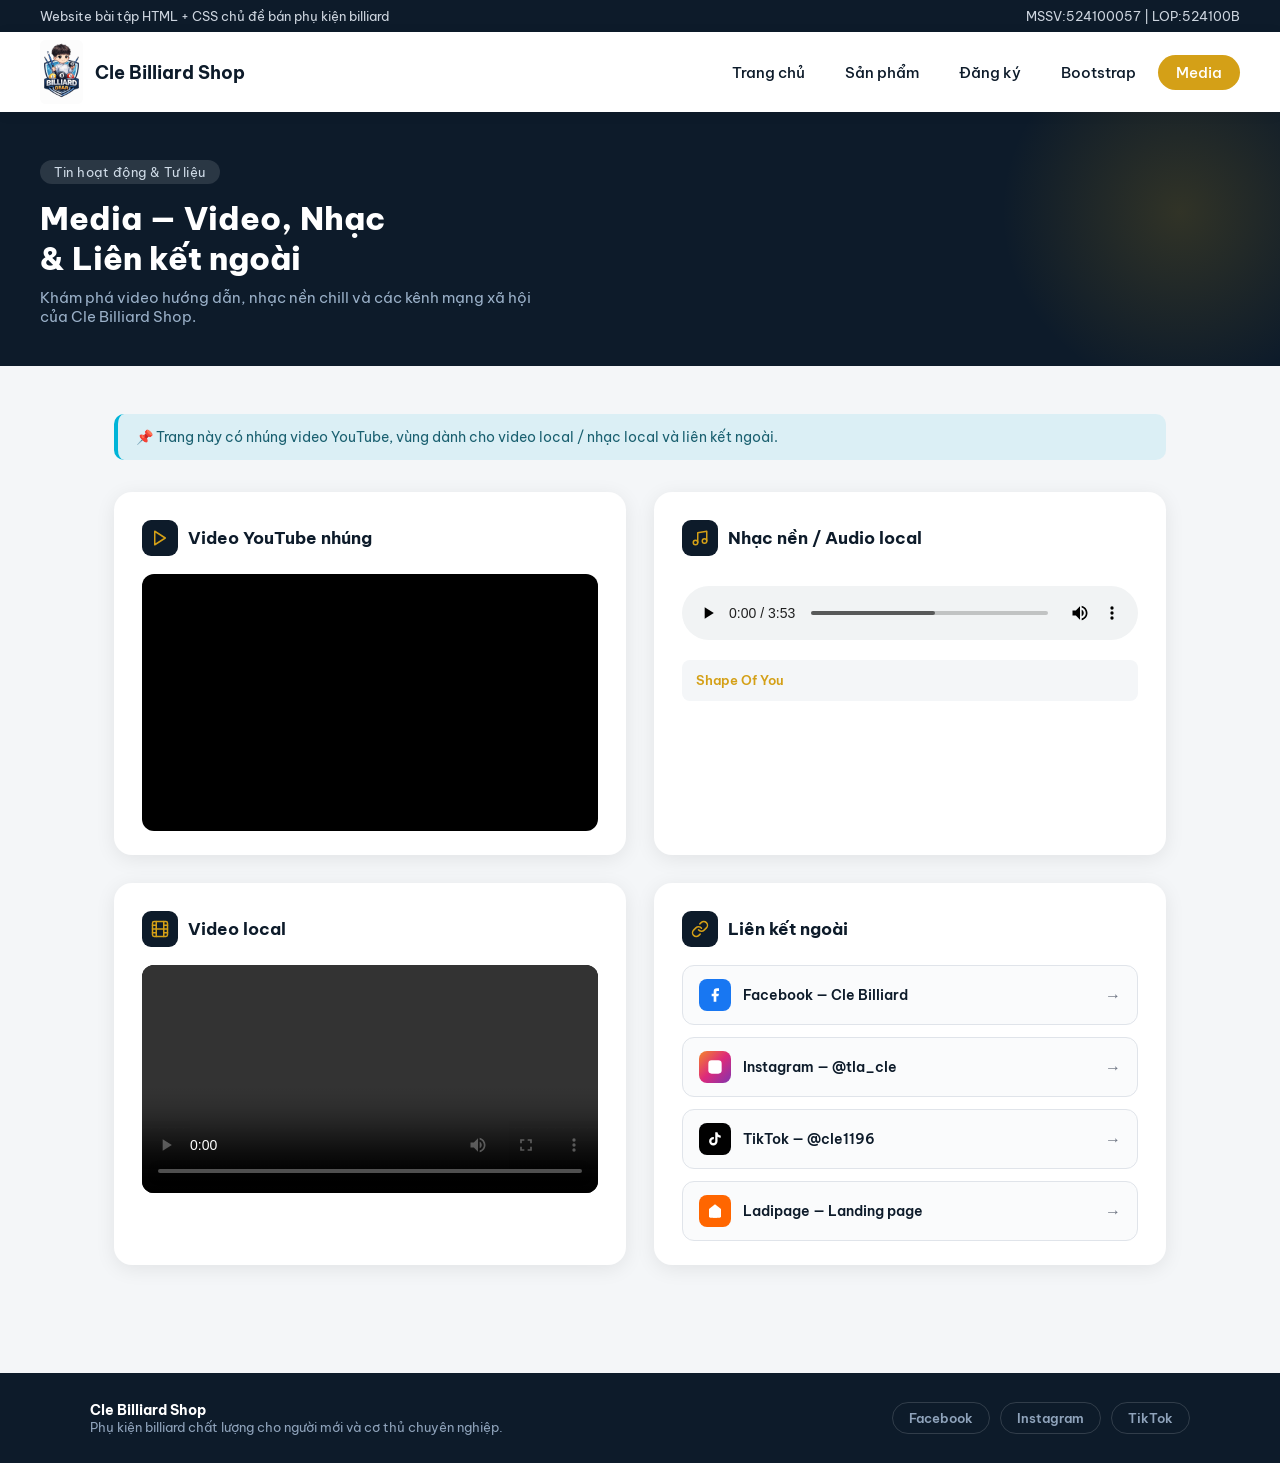
==== media.html @ d9ac8458 "upload" ====
<!DOCTYPE html>
<html lang="vi">
<head>
  <meta charset="UTF-8" />
  <meta name="viewport" content="width=device-width, initial-scale=1.0"/>
  <title>Media - Hoạt động - Tư liệu | Cle Billiard Shop</title>
  <link href="https://fonts.googleapis.com/css2?family=Be+Vietnam+Pro:wght@400;500;600;700;800&display=swap" rel="stylesheet"/>
  <style>
    *, *::before, *::after { box-sizing: border-box; margin: 0; padding: 0; }

    :root {
      --navy: #0d1b2a;
      --navy-light: #16263a;
      --gold: #d4a017;
      --gold-light: #f0b429;
      --teal: #00b4d8;
      --white: #ffffff;
      --gray-light: #f4f6f8;
      --gray-mid: #e0e4ea;
      --gray-text: #6b7280;
      --danger: #e53e3e;
      --font: 'Be Vietnam Pro', sans-serif;
    }

    body {
      font-family: var(--font);
      background: var(--gray-light);
      color: var(--navy);
      min-height: 100vh;
    }

    /* ── TOP BAR ── */
    .topbar {
      background: var(--navy);
      color: #cdd5df;
      font-size: 13px;
      padding: 8px 40px;
      display: flex;
      justify-content: space-between;
      align-items: center;
    }

    /* ── HEADER ── */
    header {
      background: var(--white);
      padding: 0 40px;
      display: flex;
      align-items: center;
      justify-content: space-between;
      height: 80px;
      box-shadow: 0 2px 12px rgba(0,0,0,0.07);
      position: sticky;
      top: 0;
      z-index: 100;
    }

    .logo-wrap {
      display: flex;
      align-items: center;
      gap: 12px;
      text-decoration: none;
    }

    .logo-img {
      height: 64px;
      width: auto;
      object-fit: contain;
      border-radius: 6px;
    }

    .logo-name {
      font-size: 18px;
      font-weight: 700;
      color: var(--navy);
    }

    nav { display: flex; gap: 4px; align-items: center; }

    nav a {
      text-decoration: none;
      color: var(--navy);
      font-weight: 500;
      font-size: 15px;
      padding: 8px 18px;
      border-radius: 50px;
      transition: background 0.2s;
    }

    nav a:hover { background: var(--gray-light); }
    nav a.active { background: var(--gold); color: var(--white); }

    /* ── HERO STRIP ── */
    .hero-strip {
      background: var(--navy);
      padding: 48px 40px 40px;
      position: relative;
      overflow: hidden;
    }

    .hero-strip::before {
      content: '';
      position: absolute;
      right: -80px; top: -80px;
      width: 360px; height: 360px;
      border-radius: 50%;
      background: radial-gradient(circle, rgba(212,160,23,0.18) 0%, transparent 70%);
    }

    .hero-strip .tag {
      display: inline-block;
      background: rgba(255,255,255,0.12);
      color: #d0dce8;
      font-size: 13px;
      padding: 4px 14px;
      border-radius: 50px;
      margin-bottom: 14px;
      letter-spacing: 0.04em;
    }

    .hero-strip h1 {
      font-size: 32px;
      font-weight: 800;
      color: var(--white);
      line-height: 1.25;
      max-width: 560px;
    }

    .hero-strip p {
      color: #9ab0c8;
      margin-top: 10px;
      font-size: 15px;
      max-width: 500px;
    }

    /* ── NOTICE BAR ── */
    .notice-bar {
      background: rgba(0, 180, 216, 0.1);
      border-left: 4px solid var(--teal);
      border-radius: 10px;
      padding: 14px 18px;
      color: #1a6070;
      font-size: 14px;
      margin-bottom: 32px;
    }

    /* ── MAIN LAYOUT ── */
    .page-body {
      max-width: 1100px;
      margin: 0 auto;
      padding: 48px 24px 80px;
    }

    /* ── GRID ── */
    .grid-2 {
      display: grid;
      grid-template-columns: 1fr 1fr;
      gap: 28px;
      margin-bottom: 28px;
    }

    /* ── CARDS ── */
    .media-card {
      background: var(--white);
      border-radius: 18px;
      padding: 28px 28px 24px;
      box-shadow: 0 4px 20px rgba(0,0,0,0.08);
      transition: transform 0.2s, box-shadow 0.2s;
    }

    .media-card:hover {
      transform: translateY(-3px);
      box-shadow: 0 10px 32px rgba(0,0,0,0.12);
    }

    .media-card h2 {
      font-size: 17px;
      font-weight: 700;
      color: var(--navy);
      margin-bottom: 18px;
      display: flex;
      align-items: center;
      gap: 10px;
    }

    .card-icon {
      width: 36px; height: 36px;
      border-radius: 9px;
      background: var(--navy);
      display: flex; align-items: center; justify-content: center;
      flex-shrink: 0;
    }

    .card-icon svg {
      width: 18px; height: 18px;
      stroke: var(--gold); fill: none;
      stroke-width: 2; stroke-linecap: round; stroke-linejoin: round;
    }

    /* ── VIDEO IFRAME ── */
    .video-wrapper {
      position: relative;
      padding-bottom: 56.25%;
      height: 0;
      border-radius: 12px;
      overflow: hidden;
      background: #000;
    }

    .video-wrapper iframe {
      position: absolute;
      top: 0; left: 0;
      width: 100%; height: 100%;
      border: none;
    }

    /* ── VIDEO LOCAL ── */
    .local-video {
      width: 100%;
      border-radius: 12px;
      background: #000;
      display: block;
    }

    /* ── AUDIO ── */
    .audio-player {
      width: 100%;
      margin: 12px 0 16px;
      accent-color: var(--gold);
    }

    .audio-note {
      font-size: 13px;
      color: var(--gray-text);
      background: var(--gray-light);
      border-radius: 8px;
      padding: 10px 14px;
      line-height: 1.6;
    }

    .audio-note strong { color: var(--navy); }
    .audio-note em { color: var(--gold); font-style: normal; font-weight: 600; }

    /* ── LINKS CARD ── */
    .link-list {
      list-style: none;
      display: flex;
      flex-direction: column;
      gap: 12px;
      margin-top: 4px;
    }

    .link-list li a {
      display: flex;
      align-items: center;
      gap: 12px;
      padding: 13px 16px;
      border-radius: 12px;
      border: 1.5px solid var(--gray-mid);
      text-decoration: none;
      color: var(--navy);
      font-weight: 600;
      font-size: 14px;
      background: #fafbfc;
      transition: border-color 0.2s, background 0.2s, transform 0.15s;
    }

    .link-list li a:hover {
      border-color: var(--gold);
      background: rgba(212,160,23,0.07);
      transform: translateX(4px);
    }

    .link-badge {
      width: 32px; height: 32px;
      border-radius: 8px;
      display: flex; align-items: center; justify-content: center;
      font-size: 16px;
      flex-shrink: 0;
    }

    .link-badge.fb   { background: #1877f2; }
    .link-badge.ig   { background: linear-gradient(135deg,#f58529,#dd2a7b,#8134af); }
    .link-badge.tt   { background: #010101; }
    .link-badge.lp   { background: #ff6600; }

    .link-badge svg {
      width: 16px; height: 16px;
      fill: white;
    }

    .link-arrow {
      margin-left: auto;
      color: var(--gray-text);
      font-size: 16px;
    }

    /* ── FOOTER ── */
    footer {
      background: var(--navy);
      color: #8fa3bb;
      padding: 28px 40px;
      font-size: 13px;
    }

    .footer-inner {
      max-width: 1100px;
      margin: 0 auto;
      display: flex;
      justify-content: space-between;
      align-items: center;
      flex-wrap: wrap;
      gap: 16px;
    }

    footer strong { color: var(--white); font-size: 14px; }

    .socials { display: flex; gap: 10px; }

    .socials a {
      color: #8fa3bb;
      text-decoration: none;
      font-weight: 600;
      font-size: 13px;
      padding: 7px 16px;
      border-radius: 50px;
      border: 1.5px solid rgba(255,255,255,0.15);
      transition: border-color 0.2s, color 0.2s;
    }

    .socials a:hover { border-color: var(--gold); color: var(--gold); }
  </style>
</head>
<body>

<!-- TOP BAR -->
<div class="topbar">
  <span>Website bài tập HTML + CSS chủ đề bán phụ kiện billiard</span>
  <span>MSSV:524100057 | LOP:524100B</span>
</div>

<!-- HEADER -->
<header>
  <a class="logo-wrap" href="index.html">
    <img src="anh/logo.png" alt="Cle Billiard Shop Logo" class="logo-img"/>
    <span class="logo-name">Cle Billiard Shop</span>
  </a>
  <nav>
    <a href="index.html">Trang chủ</a>
    <a href="san-pham.html">Sản phẩm</a>
    <a href="dang-ky.html">Đăng ký</a>
    <a href="bootstrap.html">Bootstrap</a>
    <a href="media.html" class="active">Media</a>
  </nav>
</header>

<!-- HERO STRIP -->
<div class="hero-strip">
  <div class="tag">Tin hoạt động & Tư liệu</div>
  <h1>Media — Video, Nhạc<br/>& Liên kết ngoài</h1>
  <p>Khám phá video hướng dẫn, nhạc nền chill và các kênh mạng xã hội của Cle Billiard Shop.</p>
</div>

<!-- MAIN -->
<div class="page-body">

  <div class="notice-bar">
    📌 Trang này có nhúng video YouTube, vùng dành cho video local / nhạc local và liên kết ngoài.
  </div>

  <!-- ROW 1: YouTube + Audio -->
  <div class="grid-2">

    <!-- YouTube -->
    <div class="media-card">
      <h2>
        <div class="card-icon">
          <svg viewBox="0 0 24 24"><polygon points="5 3 19 12 5 21 5 3"/></svg>
        </div>
        Video YouTube nhúng
      </h2>
      <div class="video-wrapper">
        <iframe
          src="https://www.youtube.com/watch?v=sKqEOgr6Byc"
          title="Video billiard YouTube"
          allow="accelerometer; autoplay; clipboard-write; encrypted-media; gyroscope; picture-in-picture"
          allowfullscreen>
        </iframe>
      </div>
    </div>

    <!-- Audio -->
    <div class="media-card">
      <h2>
        <div class="card-icon">
          <svg viewBox="0 0 24 24"><path d="M9 18V5l12-2v13"/><circle cx="6" cy="18" r="3"/><circle cx="18" cy="16" r="3"/></svg>
        </div>
        Nhạc nền / Audio local
      </h2>
      <audio controls class="audio-player">
        <source src="anh/Shape Of You.mp3" type="audio/mpeg">
        Trình duyệt không hỗ trợ audio hoặc chưa có file nhạc.
      </audio>
      <div class="audio-note">
        <em>Shape Of You</em>
      </div>
    </div>

  </div>

  <!-- ROW 2: Video local + Links -->
  <div class="grid-2">

    <!-- Video local -->
    <div class="media-card">
      <h2>
        <div class="card-icon">
          <svg viewBox="0 0 24 24"><rect x="2" y="2" width="20" height="20" rx="2.18" ry="2.18"/><line x1="7" y1="2" x2="7" y2="22"/><line x1="17" y1="2" x2="17" y2="22"/><line x1="2" y1="12" x2="22" y2="12"/><line x1="2" y1="7" x2="7" y2="7"/><line x1="2" y1="17" x2="7" y2="17"/><line x1="17" y1="17" x2="22" y2="17"/><line x1="17" y1="7" x2="22" y2="7"/></svg>
        </div>
        Video local
      </h2>
      <video controls class="local-video">
        <source src="anh/10bi.mov" type="video/mp4">
        Trình duyệt không hỗ trợ video hoặc chưa có file.
      </video>
    </div>

    <!-- External links -->
    <div class="media-card">
      <h2>
        <div class="card-icon">
          <svg viewBox="0 0 24 24"><path d="M10 13a5 5 0 007.54.54l3-3a5 5 0 00-7.07-7.07l-1.72 1.71"/><path d="M14 11a5 5 0 00-7.54-.54l-3 3a5 5 0 007.07 7.07l1.71-1.71"/></svg>
        </div>
        Liên kết ngoài
      </h2>
      <ul class="link-list">
        <li>
          <a href="https://www.facebook.com/thanhcong110906" target="_blank" rel="noopener">
            <div class="link-badge fb">
              <svg viewBox="0 0 24 24"><path d="M18 2h-3a5 5 0 00-5 5v3H7v4h3v8h4v-8h3l1-4h-4V7a1 1 0 011-1h3z"/></svg>
            </div>
            Facebook — Cle Billiard
            <span class="link-arrow">→</span>
          </a>
        </li>
        <li>
          <a href="https://www.instagram.com/tla_cle/" target="_blank" rel="noopener">
            <div class="link-badge ig">
              <svg viewBox="0 0 24 24"><rect x="2" y="2" width="20" height="20" rx="5" ry="5"/><path d="M16 11.37A4 4 0 1112.63 8 4 4 0 0116 11.37z"/><line x1="17.5" y1="6.5" x2="17.51" y2="6.5"/></svg>
            </div>
            Instagram — @tla_cle
            <span class="link-arrow">→</span>
          </a>
        </li>
        <li>
          <a href="https://www.tiktok.com/@cle1196" target="_blank" rel="noopener">
            <div class="link-badge tt">
              <svg viewBox="0 0 24 24" fill="white"><path d="M19.59 6.69a4.83 4.83 0 01-3.77-4.25V2h-3.45v13.67a2.89 2.89 0 01-2.88 2.5 2.89 2.89 0 01-2.89-2.89 2.89 2.89 0 012.89-2.89c.28 0 .54.04.79.1V9.01a6.27 6.27 0 00-.79-.05 6.34 6.34 0 00-6.34 6.34 6.34 6.34 0 006.34 6.34 6.34 6.34 0 006.33-6.34V8.69a8.18 8.18 0 004.78 1.52V6.75a4.85 4.85 0 01-1.01-.06z"/></svg>
            </div>
            TikTok — @cle1196
            <span class="link-arrow">→</span>
          </a>
        </li>
        <li>
          <a href="https://ladipage.vn/" target="_blank" rel="noopener">
            <div class="link-badge lp">
              <svg viewBox="0 0 24 24" fill="white"><path d="M3 9l9-7 9 7v11a2 2 0 01-2 2H5a2 2 0 01-2-2z"/><polyline points="9 22 9 12 15 12 15 22"/></svg>
            </div>
            Ladipage — Landing page
            <span class="link-arrow">→</span>
          </a>
        </li>
      </ul>
    </div>

  </div>
</div>

<!-- FOOTER -->
<footer>
  <div class="footer-inner">
    <div>
      <strong>Cle Billiard Shop</strong><br/>
      Phụ kiện billiard chất lượng cho người mới và cơ thủ chuyên nghiệp.
    </div>
    <div class="socials">
      <a href="https://www.facebook.com/thanhcong110906" target="_blank">Facebook</a>
      <a href="https://www.instagram.com/tla_cle/" target="_blank">Instagram</a>
      <a href="https://www.tiktok.com/@cle1196" target="_blank">TikTok</a>
    </div>
  </div>
</footer>

</body>
</html>
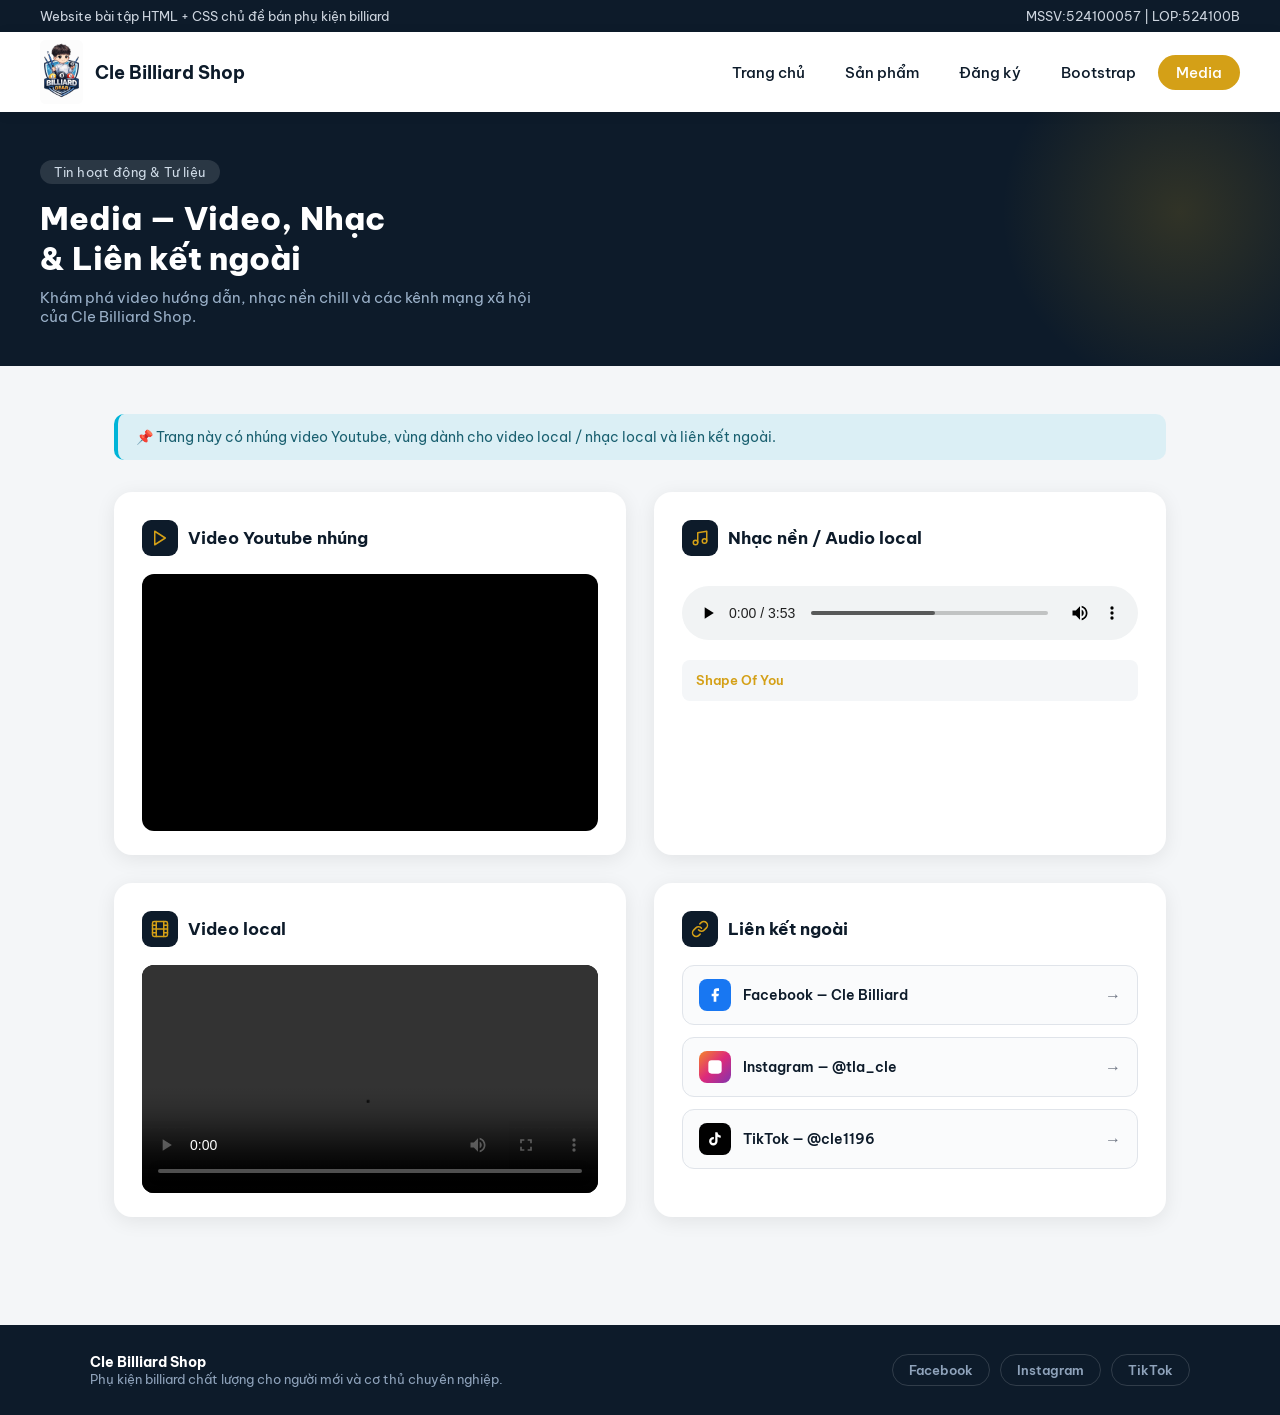
==== commit 64ad811c: "upload" ====
--- a/media.html
+++ b/media.html
@@ -364,7 +364,7 @@
 <div class="page-body">
 
   <div class="notice-bar">
-    📌 Trang này có nhúng video YouTube, vùng dành cho video local / nhạc local và liên kết ngoài.
+    📌 Trang này có nhúng video Youtube, vùng dành cho video local / nhạc local và liên kết ngoài.
   </div>
 
   <!-- ROW 1: YouTube + Audio -->
@@ -376,15 +376,10 @@
         <div class="card-icon">
           <svg viewBox="0 0 24 24"><polygon points="5 3 19 12 5 21 5 3"/></svg>
         </div>
-        Video YouTube nhúng
+        Video Youtube nhúng
       </h2>
       <div class="video-wrapper">
-        <iframe
-          src="https://www.youtube.com/watch?v=sKqEOgr6Byc"
-          title="Video billiard YouTube"
-          allow="accelerometer; autoplay; clipboard-write; encrypted-media; gyroscope; picture-in-picture"
-          allowfullscreen>
-        </iframe>
+        <iframe width="560" height="315" src="https://www.youtube.com/embed/4fFGn3Ze5mI?si=FuxsCayOxcZRlmig" title="YouTube video player" frameborder="0" allow="accelerometer; autoplay; clipboard-write; encrypted-media; gyroscope; picture-in-picture; web-share" referrerpolicy="strict-origin-when-cross-origin" allowfullscreen></iframe>
       </div>
     </div>
 
@@ -460,15 +455,7 @@
             <span class="link-arrow">→</span>
           </a>
         </li>
-        <li>
-          <a href="https://ladipage.vn/" target="_blank" rel="noopener">
-            <div class="link-badge lp">
-              <svg viewBox="0 0 24 24" fill="white"><path d="M3 9l9-7 9 7v11a2 2 0 01-2 2H5a2 2 0 01-2-2z"/><polyline points="9 22 9 12 15 12 15 22"/></svg>
-            </div>
-            Ladipage — Landing page
-            <span class="link-arrow">→</span>
-          </a>
-        </li>
+        
       </ul>
     </div>
 
